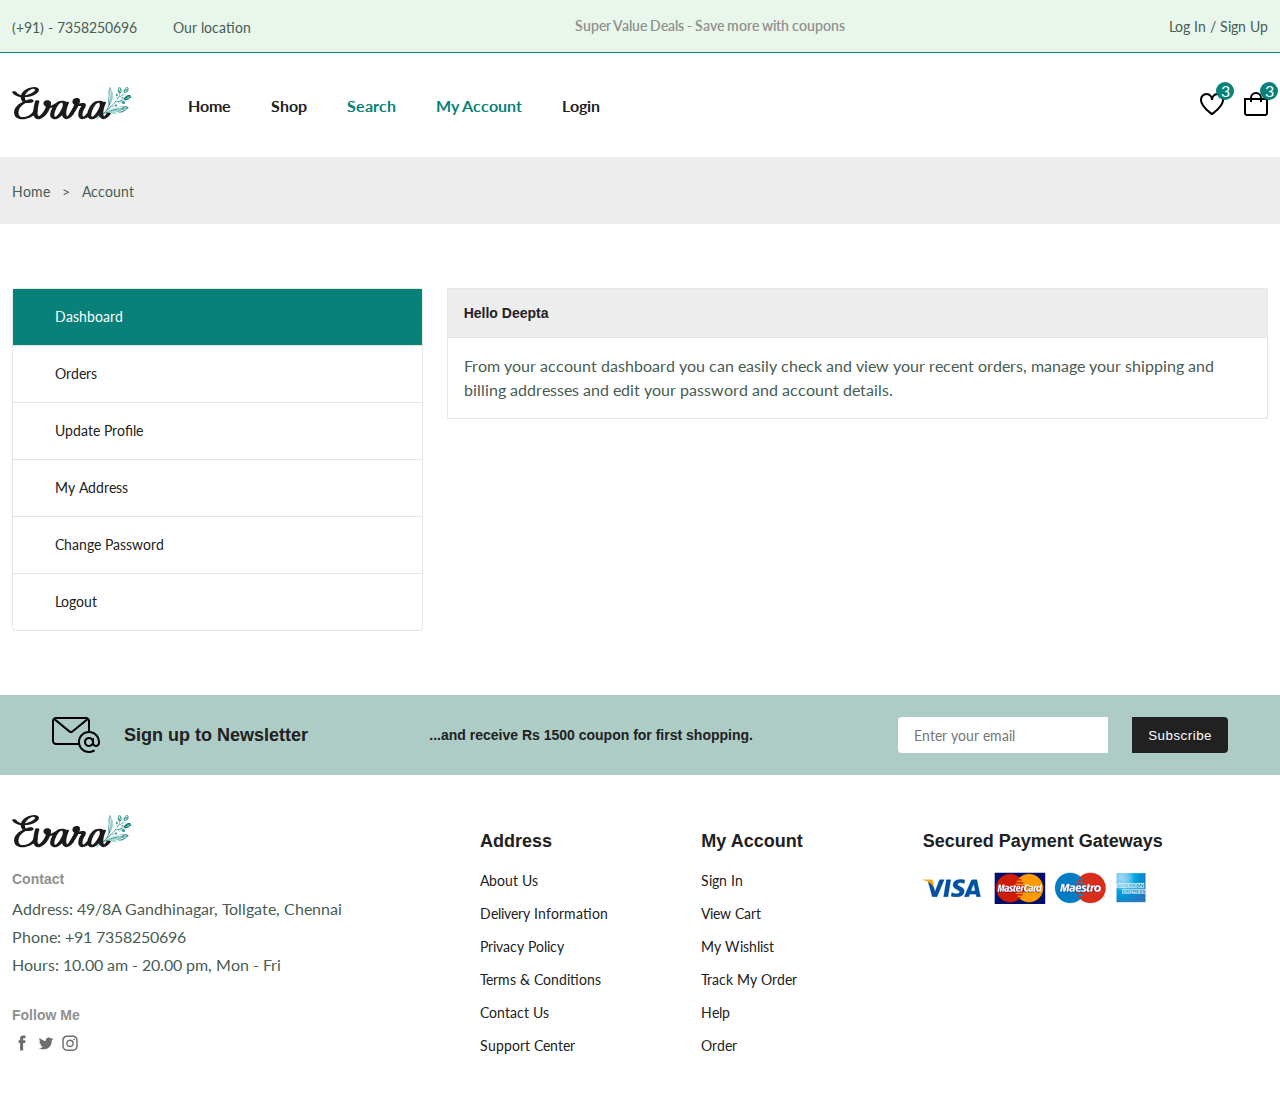
==== accounts.html @ a8809381 "added files" ====
<!DOCTYPE html>
<html lang="en">
  <head>
    <meta charset="UTF-8" />
    <meta name="viewport" content="width=device-width, initial-scale=1.0" />

    <!--=============== FLATICON ===============-->
    <link rel="stylesheet" href="https://cdn-uicons.flaticon.com/uicons-regular-straight/css/uicons-regular-straight.css" />

    <!--=============== SWIPER CSS ===============-->
    <link
      rel="stylesheet"
      href="https://cdn.jsdelivr.net/npm/swiper@11/swiper-bundle.min.css"
    />

    <!--=============== CSS ===============-->
    <link rel="stylesheet" href="assets/css/styles.css" />
    <title>Ecommerce Website</title>
  </head>
  <body>
    <!--=============== HEADER ===============-->
    <header class="header">
      <div class="header__top">
        <div class="header__container container">
          <div class="header__contact">
            <span>(+91) - 7358250696</span>
            <span> Our location</span>
          </div>

          <p class="header__alert-news">
            Super Value Deals - Save more with coupons
          </p>

          <a href="login-register.html" class="header__top-action">
            Log In / Sign Up
          </a>
        </div>
      </div>

      <nav class="nav container">
        
        <a href="index.html" class="nav__logo">
          <img src="assets/img/logo.svg" alt="" class="nav__logo-img">
        </a>

        <div class="nav__menu" id="nav-menu">
          <ul class="nav__list">
            <li class="nav__item">
              <a href="index.html" class="nav__link">Home</a>
            </li>

            <li class="nav__item">
              <a href="shop.html" class="nav__link">Shop</a>
            </li>

            <li class="nav__item">
              <a href="search.html" class="nav__link active-link">Search</a>
            </li>

            <li class="nav__item">
              <a href="accounts.html" class="nav__link active-link">My Account</a>
            </li>

            

            

            <li class="nav__item">
              <a href="login-register.html" class="nav__link">Login</a>
            </li>
          </ul>

          

        <div class="header__user-actions">
          <a href="wishlist.html" class="header__action-btn">
            <img src="assets/img/icon-heart.svg" alt="" />
            <span class="count">3</span>
          </a>

          <a href="cart.html" class="header__action-btn">
            <img src="assets/img/icon-cart.svg" alt="" />
            <span class="count">3</span>
          </a>
        </div>
      </nav>
    </header>

    <!--=============== MAIN ===============-->
    <main class="main">
      <!--=============== BREADCRUMB ===============-->
      <section class="breadcrumb">
        <ul class="breadcrumb__list flex container">
        <li><a href="index.html" class="breadcrumb__link">Home</a></li>
        <li><span class="breadcrumb__link">></span></li>
        <li><span class="breadcrumb__link">Account</span></li>
        </ul>
      </section>

      <!--=============== ACCOUNTS ===============-->
      <section class="accounts section--lg">
        <div class="accounts__container container grid">
          <div class="account__tabs">
            <p class="account__tab active-tab" data-target="#">
              <i class="fi fi-rs-settings-sliders"></i> Dashboard
            </p>

            <p class="account__tab " data-target="#orders">
              <i class="fi fi-rs-shopping-bag"></i> Orders
            </p>

            <p class="account__tab " data-target="#update-profile">
              <i class="fi fi-rs-user"></i> Update Profile
            </p>

            <p class="account__tab " data-target="#address">
              <i class="fi fi-rs-marker"></i> My Address
            </p>

            <p class="account__tab " data-target="#change-password">
              <i class="fi fi-rs-user"></i> Change Password
            </p>

            <p class="account__tab">
              <i class="fi fi-rs-exit"></i> Logout
            </p>
          </div>

          <div class="tabs__content">
            <div class="tab__content active-tab " content id="dashboard">
              <h3 class="tab__header">Hello Deepta</h3>

              <div class="tab__body">
                <p class="tab__description">
                  From your account dashboard you can easily check and
                  view your recent orders, manage your shipping and billing
                  addresses and edit your password and account details.
                </p>
              </div>
            </div>

            <div class="tab__content" content id="orders">
                <h3 class="tab__header">Your Orders</h3>
  
                <div class="tab__body">
                 <table class="placed__order-table">
                  <tr>
                    <th>Orders</th>
                    <th>Date</th>
                    <th>Status</th>
                    <th>Total</th>
                    <th>Actions</th>
                  </tr>

                  <tr>
                    <td>#11357</td>
                    <td>August 30,2024</td>
                    <td>Processing</td>
                    <td>Rs 6520</td>
                    <td><a href="#" class="view__order">View</a></td>
                  </tr>

                  <tr>
                    <td>#1579</td>
                    <td>August 06,2024</td>
                    <td>Completed</td>
                    <td>Rs 14200</td>
                    <td><a href="#" class="view__order">Delievered</a></td>
                  </tr>

                  <tr>
                    <td>#1320</td>
                    <td>June 27,2024</td>
                    <td>Completed</td>
                    <td>Rs 3500</td>
                    <td><a href="#" class="view__order">Delievered</a></td>
                  </tr>


                 </table>
                </div>

                
          </div>

          <div class="tab__content" content id="update-profile">
            <h3 class="tab__header">Update Profile</h3>

            <div class="tab__body">
              <form action="" class="form grid">
                <input type="text" placeholder="Username" class="form__input">
                <div class="form__btn">
                  <button class="btn btn--md">Save</button>
                </div>
              </form>
            </div>
          </div>

          <div class="tab__content" content id="address">
            <h3 class="tab__header">Shipping Address</h3>

            <div class="tab__body">
            <address class="address">
              49/8A Nehru Street, <br> Anna Nagar, <br> Chennai, Tamil Nadu <br> Pincode-600019
            </address>
            
            <a href="" class="edit">Edit</a>
          </div>
        </div>

        <div class="tab__content" content id="change-password">
          <h3 class="tab__header">Change Password</h3>

          <div class="tab__body">
            <form action="" class="form grid">
              <input type="text" placeholder="Current Password" class="form__input">

              <input type="text" placeholder="New Password" class="form__input">

              <input type="text" placeholder="Confirm Password" class="form__input">
              <div class="form__btn">
                <button class="btn btn--md">Save</button>
              </div>
            </form>
          </div>
        </div>
      </div>
    </div>
    </section>

      <!--=============== NEWSLETTER ===============-->
      <section class="newsletter selection home__newsletter">
        <div class="newsletter__container container grid">
          <h3 class="newsletter__title flex">
            <img src="assets/img/icon-email.svg" alt="" class="newsletter__icon">
          Sign up to Newsletter
          </h3>
          <p class="newsletter__description">
            ...and receive Rs 1500 coupon for first shopping.
          </p>

          <form action="" class="newsletter__form"></form>
          <input type="text" placeholder="Enter your email" class="newsletter__input"/>
          <button tpe="submit" class="newsletter__btn">Subscribe</button>
        </form>
        </div>
      </section>
    </main>

    <!--=============== FOOTER ===============-->
    <footer class="footer container">
      <div class="footer__container grid">
        <div class="footer__content">
          <a href="index.html" class="footer__logo">
            <img src="assets/img/logo.svg" alt="" class="footer__logo-img" />
          </a>

          <h4 class="footer__subtitle">Contact</h4>
          <p class="footer__description">
            <span>Address:</span> 49/8A Gandhinagar, Tollgate, Chennai
          </p>
            
            <p class="footer__description">
            <span>Phone:</span> +91 7358250696
          </p> 

          <p class="footer__description">
            <span>Hours:</span> 10.00 am - 20.00 pm, Mon - Fri
          </p> 
            
          <div class="footer__social">
            <h4 class="footer__subtitle">Follow Me</h4>
            <div class="footer__social-links flex">
              <a href="">
                <img src="assets/img/icon-facebook.svg" alt="" class="footer__social-icon">
              </a>

              <a href="">
                <img src="assets/img/icon-twitter.svg" alt="" class="footer__social-icon">
              </a>

              <a href="">
                <img src="assets/img/icon-instagram.svg" alt="" class="footer__social-icon">
              </a>


            </div>
          </div>
        </div>

        <div class="footer__content">
          <h3 class="footer__title">Address</h3>
          <ul class="footer__links">

            <li><a href="" class="footer__link">About Us</a></li>
            <li><a href="" class="footer__link">Delivery Information</a></li>
            <li><a href="" class="footer__link">Privacy Policy</a></li>
            <li><a href="" class="footer__link">Terms & Conditions</a></li>
            <li><a href="" class="footer__link">Contact Us</a></li>
            <li><a href="" class="footer__link">Support Center</a></li>
            
          </ul>
        </div>

        <div class="footer__content">
          <h3 class="footer__title">My Account</h3>
          <ul class="footer__links">

            <li><a href="" class="footer__link">Sign In</a></li>
            <li><a href="" class="footer__link">View Cart</a></li>
            <li><a href="" class="footer__link">My Wishlist</a></li>
            <li><a href="" class="footer__link">Track My Order</a></li>
            <li><a href="" class="footer__link">Help</a></li>
            <li><a href="" class="footer__link">Order</a></li>
            
          </ul>
        </div>

        <div class="footer__content">
          <h3 class="footer__title">Secured Payment Gateways</h3>

          <img src="assets/img/payment-method.png" alt="" class="payment__img">
        </div>
      </div>    
    </footer>

    <!--=============== SWIPER JS ===============-->
    <script src="https://cdn.jsdelivr.net/npm/swiper@9/swiper-bundle.min.js"></script>

    <!--=============== MAIN JS ===============-->
    <script src="assets/js/main.js"></script>
  </body>
</html>
---- assets/css/styles.css ----
/*=============== GOOGLE FONTS ===============*/
@import url('https://fonts.googleapis.com/css2?family=Lato:wght@400;700&family=Spartan:wght@400;500;600;700&display=swap');

/*=============== VARIABLES CSS ===============*/
:root {
  --header-height:  4rem;
  

  /*========== Colors ==========*/
  /* Color mode HSL(hue, saturation, lightness) */
  --first-color: hsl(176, 88%, 27%);
  --first-color-alt: hsl(129, 44%, 94%);
  --second-color: hsl(34, 94%, 87%);
  --title-color: hsl(0, 0%, 13%);
  --text-color: hsl(154, 13%, 32%);
  --text-color-light: hsl(60, 1%, 56%);
  --body-color: hsl(0, 0%, 100%);
  --container-color: hsl(0, 0%, 93%);
  --border-color: hsl(129, 36%, 85%);
  --border-color-alt: hsl(113, 15%, 90%);

  /*========== Font and typography ==========*/
  /* .5rem = 8px | 1rem = 16px ... */
  --body-font: 'Lato', sans-serif;
  --second-font: 'League Spartan', sans-serif;
  --big-font-size: 3.5rem;
  --h1-font-size: 2.75rem;
  --h2-font-size: 2rem;
  --h3-font-size: 1.75rem;
  --h4-font-size: 1.375rem;
  --large-font-size: 1.125rem;
  --normal-font-size: 1rem;
  --small-font-size: 0.875rem;
  --smaller-font-size: 0.75rem;
  --tiny-font-size: 0.6875rem;

  /*========== Font weight ==========*/
  --weight-400: 400;
  --weight-500: 500;
  --weight-600: 600;
  --weight-700: 700;

  /*========== Transition ==========*/
  --transition: cubic-bezier(0, 0, 0.05, 1);
}

/* Responsive typography */
@media screen and (max-width: 1200px) {
  :root {
    --big-font-size: ;
    --h1-font-size: ;
    --h2-font-size: ;
    --h3-font-size: ;
    --h4-font-size: ;
    --large-font-size: ;
    --normal-font-size: ;
    --small-font-size: ;
    --smaller-font-size: ;
    --tiny-font-size: ;
  }
}

/*=============== BASE ===============*/
* {
  margin: 0;
  padding: 0;
  box-sizing: border-box;
}

input,
textarea,
body {
  color: var(--text-color);
  font-family: var(--body-font);
  font-size: var(--normal-font-size);
  font-weight: var(--weight-400);
}

body {
  background-color: var(--body-color);
}

h1,
h2,
h3,
h4 {
  font-family: var(--second-font);
  color: var(--title-color);
  font-weight: var(--weight-600);
}

ul {
  list-style: none;
}

a {
  text-decoration: none;
}

p {
  line-height: 1.5rem;
}

img {
  max-width: 100%;
}

button,
textarea,
input {
  background-color: transparent;
  border: none;
  outline: none;
}

/*=============== REUSABLE CSS CLASSES ===============*/
.container {
  max-width: 1320px;
  margin-inline: auto;
  padding-inline: .75rem;
}

.grid {
  display: grid;
  gap: 1.5rem;
}

.section {
  padding-block: 2rem;
}

.section--lg {
  padding-block: 4rem;
}

.section__title {
  font-size: var(--h4-font-size);
  margin-bottom: 1.5rem;
}

.section__title span {
  color: var(--first-color);
}

.form__input {
  border: 1px solid var(--border-color-alt);
  padding-inline: 1rem;
  height: 45px;
  border-radius: 0.25rem;
  font-size: var(--small-font-size);
}

.flex {
  display: flex;
  align-items: center;
  column-gap: .5rem;
}

.new__price {
  color: var(--first-color);
  font-weight: var(--weight-600);
}

.old__price {
  color: var(--text-color-light);
  font-size: var(--small-font-size);
  text-decoration: line-through;
}

/*=============== HEADER & NAV ===============*/
.header__top {
  background-color: var(--first-color-alt);
  border-bottom: 1px solid var(--first-color);
  padding-block: 0.875rem;
}

.header__container {
  display: flex;
  align-items: center;
  justify-content: space-between;
}

.header__contact span:first-child {
  margin-right: 2rem;
}

.header__contact span,
.header__alert-news,
.header__top-action {
  font-size: var(--small-font-size);
}

.header__alert-news {
  color: var(--text-color-light);
  font-weight: var(--weight-600);
}

.header__top-action {
  color: var(--text-color);
}

.nav,
.nav__menu,
.nav__list,
.header__user-actions {
  display: flex;
  align-items: center;
}

.nav {
  height: calc(var(--header-height) + 2.5rem);
  justify-content: space-between;
  column-gap: 1rem;
}

.nav__logo-img {
  width: 120px;
}

.nav__menu {
  flex-grow: 1;
  margin-left: 2.5rem;
}

.nav__list {
  column-gap: 2.5rem;
  margin-right: auto;
}

.nav__link {
  color: var(--title-color);
  font-weight: var(--weight-700);
  transition: all 0.2s var(--transition);
}

.header__search {
  width: 340px;
  position: relative;
}

.header__search.form__input {
  width: 100%;
}

.search__btn {
  position: absolute;
  top: 24%;
  right: 1.25rem;
  cursor: pointer;
}

.header__user-actions {
  column-gap: 1.25rem;
}

.header__action-btn {
  position: relative;
}

.header__action-btn img {
  width: 24px;
}

.header__action-btn .count {
  position: absolute;
  top: -0.625rem;
  right: -0.625rem;
  background-color: var(--first-color);
  color: var(--body-color);
  height: 18px;
  width: 18px;
  line-height: 18px;
  border-radius: 50%;
  text-align: center;
  font-size: var(---font-size);
}
/* Active link */
.active-link,
.nav__link:hover {
  color: var(--first-color);
}
/*=============== HOME ===============*/

/*=============== BUTTONS ===============*/
.home__container {
  grid-template-columns: 5fr 7fr;
  align-items: center;
}

.home__subtitle,
.home__description {
  font-size: var(--large-font-size);
}

.home__subtitle {
  font-family: var(--second-color);
  font-weight: var(--weight-600);
  margin-bottom: 1rem;
  display: block;
}

.home__title {
  font-size: var(--h1-font-size);
  font-weight: var(--weight-700);
  line-height: 1.4;
}

.home__title span {
  color: var(--first-color);
  font-size: var(--big-font-size);
}

.home__description {
  margin-block: .5rem 2rem;
}

.home__img {
  justify-self: flex-end;
}


.btn {
  display: inline-block;
  background-color: var(--first-color);
  border: 2px solid var(--first-color);
  color: var(--body-color);
  padding-inline: 1.75rem;
  height: 49px;
  line-height: 49px;
  border-radius: .25rem;
  font-family: var(--second-font);
  font-size: var(--small-font-size);
  font-weight: var(--weight-700);
  transition: all 0.4s var(--transition);
}

.btn:hover {
  background-color: transparent;
  color: var(--first-color);
}

.btn--md,
.btn--sm {
  font-family: var(--body-font);
}

.btn--md {
  height: 45px;
  line-height:42px;
}

.btn--sm {
  height: 40px;
  line-height: 36px;
}

/*=============== CATEGORIES ===============*/
.categories {
  overflow: hidden;
}

.category__item {
  text-align: center;
  border: 1px solid var(--border-color);
  padding: 0.625rem 0.625rem 1.25rem;
  border-radius: 1.25rem; 
}

.category__img {
  border-radius: 0.75rem;
  margin-bottom: 1.25rem;
}

.category__title {
  color: var(--text-color);
  font-size: var(--small-font-size);
}

/* Swiper class */
.swiper {
  overflow: initial;
}

.swiper-button-next ::after,
.swiper-button-prev ::after {
  content: '';
}

.swiper-button-next,
.swiper-button-prev {
  top: -1.875rem;
  background-color: var(--first-color-alt);
  border: 1px solid var(--border-color);
  width: 30px;
  height: 30px;
  border-radius: 50%;
  color: var(--first-color);
  font-size: var(--tiny-font-size);
}

.swiper-button-prev {
  left: initial;
  right: 2.5rem;
}

.swiper-button-next {
  right: 0;
}

/*=============== PRODUCTS ===============*/
.tab__btns {
  display: flex;
  column-gap: 0.75rem;
  margin-bottom: 2rem;
}

.tab__btn {
  background-color: var(--container-color);
  color: var(--title-color);
  padding: 1rem 1.25rem 0.875rem;
  border-radius: .25rem;
  font-family: var(--second-font);
  font-size: var(--small-font-size);
  font-weight: var(--weight-600);
  cursor: pointer; 
}

.products__container {
  grid-template-columns: repeat(4, 1fr);
}

.product__item {
  border: 1px solid var(--border-color);
  border-radius: 1.5rem;
  transition: all 0.2s var(--transition);
}

.product__banner {
  padding: .625rem .75rem 0.75rem;
}

.product__banner,
.product__images {
  position: relative;
}

.product__images {
  display: block;
  overflow: hidden;
  border-radius: 1.5rem;
}

.product__img {
  vertical-align: middle;
  transition: all 1.5s var(--transition);
}

.product__item:hover .product__img {
  transform: scale(1.1);
}

.product__img.hover {
  position: absolute;
  top: 0;
  left: 0;
}

.product__actions {
  position: absolute;
  top: 50%;
  left: 50%;
  transform: translate(-50%, -50%);
  display: flex;
  column-gap: 0.5rem;
  transition: all .2s var(--transition);
}

.action__btn {
  width: 40px;
  height: 40px;
  line-height: 42px;
  text-align: center;
  border-radius: 50%;
  background-color: var(--first-color-alt);
  border: 1px solid var(--border-color);
  color: var(--text-color);
  font-size: var(--small-font-size);
  position: relative;
}

.action__btn::before,
.action__btn::after {
  position: absolute;
  left: 50%;
  transform: translate(-50%);
  transition: all .3s cubic-bezier(0.71, 1.7, 0.77, 1.24);
}

.action__btn::before {
  content: '';
  top: -2px;
  border: .5rem solid transparent;
  border-top-color: var(--first-color);
}

.action__btn::after {
  content: attr(aria-label);
  bottom: 100%;
  background-color: var(--first-color);
  color: var(--body-color);
  font-size: var(--tiny-font-size);
  white-space: nowrap;
  padding-inline: .625rem;
  border-radius: 0.25rem;
  line-height: 2.58;
}

.product__badge {
  position: absolute;
  left: 1.25rem;
  top: 1.25rem;
  background-color: var(--first-color);
  color: var(--body-color);
  padding: 0.25rem 0.625rem;
  border-radius: 2.5rem;
  font-size: var(--tiny-font-size);
}

.product__badge.light-pink {
  background-color: hsl(341, 100%, 73%);
}

.product__badge.light-green {
  background-color: hsl(155, 20%, 67%);
}

.product__badge.light-orange {
  background-color: hsl(24, 100%, 73%);
}

.product__badge.light-blue {
  background-color: hsl(202, 53%, 76%);
}

.product__content {
  padding: 0 1.25rem 1.125rem;
  position: relative;
}

.product__category {
  color: var(--text-color-light);
  font-size: var(--smaller-font-size);
}

.product__title {
  font-size: var(--normal-font-size);
  margin-block: 0.75rem 0.5rem;
}

.product__rating {
  color: hsl(42, 100%, 50%);
  font-size: var(--smaller-font-size);
  margin-bottom: 0.75rem;
}

.product__price .new__price {
   font-size: var(--large-font-size);
}

.cart__btn {
  position: absolute;
  bottom: 1.6rem;
  right: 1.25rem;
}

/* Active Tab */
.tab__btn.active-tab {
  color: var(--first-color);
  background-color: var(--second-color);
}

.tab__item:not(.active-tab) {
  display: none;
}

/* Product Hover */
.product__img.hover,
.product__actions,
.action__btn::before,
.action__btn::after,
.product__item:hover .product__img.default {
  opacity: 0;
}

.product__item:hover {
  box-shadow: 0 0 10px hsla(0, 0%, 0%, 0.1);
}

.product__item:hover .product__img.hover,
.product__img.hover .product__actions,
.action__btn:hover::before,
.action__btn:hover::after {
  opacity: 1;
}

.action__btn:hover::before,
.action__btn:hover::after {
  transform: translateX(-50%) translate(-0.5rem);
}

.action__btn:hover {
  background-color: var(--first-color);
  border-color: var(--first-color);
  color: var(--body-color);
}

/*=============== DEALS ===============*/
.deals__container {
  grid-template-columns: repeat(2, 1fr);
}

.deals__item:nth-child(1) {
  background-image: url(../img/deals-1.jpg);
}

.deals__item:nth-child(2) {
  background-image: url(../img/deals-2.png);
}

.deals__item {
  padding: 2rem;
  background-size: cover;
  background-position: center;
  display: flex;
  flex-direction: column;
  row-gap: 1rem;
  width: 100%;
  height: 400px;
}

.deals__brand {
  color: var(--first-color);
  font-size: var(--h3-font-size);
  margin-bottom: 0.5rem;
}

.deals__category {
  font-family: var(--second-font);
  font-size: var(--small-font-size);
}

.deals__title {
  font-size: var(--large-font-size);
  font-weight: var(--weight-400);
  line-height: 1.3;
}

.deals__price .new__price,
.deals__price .old__price {
  font-size: var(--large-font-size);
}

.deals__price .new__price {
  color: hsl(352,100%, 60%);
}

.deals__countdown-text {
  margin-bottom: 0.5rem;
}

.countdown {
  display: flex;
  column-gap: 1.5rem;
}

.countdown__amount {
  position: relative;
}

.countdown__amount::after {
  content: ':';
  color: var(--title-color);
  font-size: var(--large-font-size);
  position: absolute;
  right: -25%;
  top: 20%;
}

.countdown__period {
  background-color: var(--first-color);
  color: var(--body-color);
  width: 60px;
  height: 50px;
  line-height: 50px;
  text-align: center;
  border-radius: 0.25rem;
  font-size: var(--large-font-size);
  font-weight: var(--weight-600);
  margin-bottom: 0.5rem;
}

.unit {
  font-size: var(--small-font-size);
  text-align: center;
  display: block;
}

.deals__btn .btn {
  background-color: transparent;
  color: var(--first-color);
}

.new__arrivals {
  overflow: hidden;
}

/*=============== SHOWCASE ===============*/
.showcase__container {
  grid-template-columns: repeat(4, 1fr);
}

.showcase__wrapper .section__title {
  font-size: var(--normal-font-size);
  border-bottom: 1px solid var(--border-color-alt);
  padding-bottom: .75rem;
  margin-bottom: 2rem;
  position: relative;
}

.showcase__wrapper .section__title::before {
  content: '';
  position: absolute;
  left: 0;
  bottom: -1.3px;
  width: 50px;
  height: 2px;
  background-color: var(--first-color);
}

.showcase__item {
  display: flex;
  align-items: center;
  column-gap: 1.5rem;
}

.showcase__item:not(:last-child) {
  margin-bottom: 1.5rem;
}

.showcase__img {
  width: 86px;
}

.showcase__content {
  width: calc(100% - 110px);
}

.showcase__title {
  font-size: var(--small-font-size);
  font-weight: var(--weight-500);
  white-space: nowrap;
  overflow: hidden;
  text-overflow: ellipsis;
  margin-bottom: 0.5rem;
}

/*=============== NEWSLETTER ===============*/
.newsletter {
  background-color: hsl(166, 23%, 74%);
  padding: 1rem 0;
}

.newsletter__container {
  display: flex;
  align-items: center;
  justify-content: space-between;
  max-width: 1200px;
  margin: 0 auto;
}

.newsletter__title {
  font-size: var(--large-font-size);
  margin: 0;
}
.newsletter__icon {
  width: 48px; /* Slightly increased size */
  margin-right: 1rem;
}
.newsletter__description {
  color: var(--title-color);
  font-family: var(--second-font);
  font-size: var(--small-font-size);
  font-weight: var(--weight-600);
  margin: 0;
  flex: 1;
  text-align: center;
}
.newsletter_form {
  display: flex;
  align-items: center;
  margin-left: auto;
  background-color: var(--body-color); /* Background color to match input */
  border-radius: 0.25rem;
  box-shadow: 0 0 0 1px #ccc; /* Optional: Add a border around the form */
}
.newsletter__input {
  padding: 0.5rem 1rem;
  border-radius: 0.25rem 0 0 0.25rem;
  font-size: var(--small-font-size);
  height: 36px;
  border: none;
  background-color: #fff; /* White background for the input */
}
.newsletter__btn {
  background-color: var(--title-color);
  color: var(--body-color);
  padding: 0.5rem 1rem;
  border-radius: 0 0.25rem 0.25rem 0;
  font-family: var(--second-font);
  font-weight: var(--weight-500);
  letter-spacing: 0.5px;
  cursor: pointer;
  transition: all 0.3s var(--transition);
  height: 36px; /* Ensures the button height matches the input */
  border: none;
}
.newsletter__btn:hover {
  background-color: var(--first-color);
}

/*=============== FOOTER ===============*/
.footer__container{
  grid-template-columns: 4.5fr repeat(2, 2fr) 3.5fr;
  padding-block: 2.5rem;
}

.footer__logo-img {
  width: 120px;
}

.footer__subtitle {
  color: var(--text-color-light);
  font-size: var(--small-font-size);
  margin-block: 1.25rem 0.625rem;
}

.footer__description {
  margin-bottom: 0.25rem;
}

.footer__description span {
  font-weight: var(--weight-400);
}

.footer__social .footer__subtitle {
  margin-top: 1.875rem;
}

.footer__social-links {
  column-gap: 0.25rem;
}

.footer__social-icon {
  width: 20px;
  opacity: 0.7;
}

.footer__title {
  font-size: var(--large-font-size);
  margin-block: 1rem 1.25rem;
}

.footer__link {
  color: var(--title-color);
  font-size: var(--small-font-size);
  margin-bottom: 1rem;
  display: block;
  transition: all .3s var(--transition);
}

.footer__link:hover {
  color: var(--first-color);
  margin-left: 0.25rem;
}

/*=============== BREADCRUMBS ===============*/
.breadcrumb {
  background-color: var(--container-color);
  padding-block: 1.5rem;
}

.breadcrumb__list {
  column-gap: 0.75rem;
}

.breadcrumb__link {
  color: var(--text-color);
  font-size: var(--small-font-size);
}
/*=============== SHOP ===============*/
.total__products {
  margin-bottom: 2.5rem;
}

.total__products span {
  color: var(--first-color);
  font-weight: var(--weight-600);
}

.pagination {
  display: flex;
  column-gap: 0.625rem;
  margin-top: 2.75rem;
  padding: 0.5rem 0; /* Added padding for better spacing */
}

.pagination__link {
  display: inline-block;
  width: 34px;
  height: 34px;
  line-height: 34px;
  text-align: center;
  border-radius: .25rem;
  color: var(--text-color);
  font-size: var(--small-font-size);
  font-weight: var(--weight-700);
  transition: background-color 0.15s var(--transition), color 0.15s var(--transition);
}

.pagination__link.active,
.pagination__link:hover {
  background-color: var(--first-color);
  color: var(--body-color);
  cursor: pointer; /* Added cursor pointer for better UX */
}

.pagination__link.icon {
  border-top-right-radius: 50%;
  border-bottom-right-radius: 50%;
}

/*=============== DETAILS ===============*/
.details__container {
  grid-template-columns: 5.5fr 6.5fr;
}

.details__img {
  margin-bottom: 0.5rem;
}

.details__small-images {
  grid-template-columns: repeat(4, 1fr);
  column-gap: 0.625rem;
}

.details__small-img {
  cursor: pointer;
}

.details__title {
  font-size: var(--h2-font-size);
}

.details__brand {
  font-size: var(--small-font-size);
  margin-block: 1rem;
}

.details__brand span {
  color: var(--first-color);
}

.details__price {
  border-top: 1px solid var(--border-color-alt);
  border-bottom: 1px solid var(--border-color-alt);
  padding-block: 1rem;
  column-gap: 1rem;
}
.details__price .new__price {
  font-size: var(--h2-font-size);
}

.details__price .old__price {
  font-size: var(--normal-font-size);
  font-weight: var(--weight-500);
}

.short__description {
  margin-block: 1rem 2rem;
}

.list__item,
.meta__list {
  font-size: var(--small-font-size);
  margin-bottom: 0.75rem;
}

.details__color,
.details__size {
  column-gap: 0.75rem;
}

.details__color {
  margin-block: 2rem 1.5rem;
}

.details__size {
  margin-bottom: 2.5rem;
}

.details__color-title,
.details__size-title {
  font-size: var(--small-font-size);
  font-weight: var(--weight-600);
}

.color__list,
.size__list {
  display: flex;
  column-gap: 0.25rem;
}

.color__link {
  width: 26px;
  height: 26px;
  border-radius: 50%;
  display: block;
}

.size__link {
  border: 1px solid var(--border-color-alt);
  padding: 0.375rem 0.75rem  0.5rem;
  color: var(--text-color);
  font-size: var(--small-font-size);
}

.size-active {
  background-color: var(--first-color);
  color: var(--body-color);
}

.details__action {
  display: flex;
  column-gap: 0.375rem;
  margin-bottom: 3.25rem;
}

.quantity,
.details__action-btn {
  border: 1px solid var(--border-color-alt);
  font-size: var(--small-font-size);
}

.quantity {
  max-width: 80px;
  padding-block: 0.5rem;
  padding-inline: 1rem 0.5rem;
  border-radius: 0.25rem;
}

.details__action-btn {
  color: var(--text-color);
  line-height: 40px;
  padding-inline: 0.75rem;
}

.details__meta {
  border-top: 1px solid var(--border-color-alt);
  padding-top: 1rem
}

/*=============== DETAILS INFO & REVIEWS ===============*/

/*=============== CART ===============*/
.table__container {
  overflow-x: auto;
}

.table {
  table-layout: fixed;
  margin-bottom: 2rem;
}

.table tr {
  border-top: 1px solid var(--border-color-alt);
}

.table tr:last-child {
  border-bottom: 1px solid var(--border-color-alt);
}

.table tr th:nth-child(1),
.table tr th:nth-child(1) {
  width: 216px;
}

.table tr th:nth-child(2),
.table tr th:nth-child(2) {
  width: 400px;
}

.table tr th:nth-child(3),
.table tr th:nth-child(3) {
  width: 108px;
}

.table tr th:nth-child(4),
.table tr th:nth-child(4) {
  width: 220px;
}

.table tr th:nth-child(5),
.table tr th:nth-child(5) {
  width: 200px;
}

.table tr th:nth-child(6),
.table tr th:nth-child(6) {
  width: 152px;
}

.table__img {
  width: 80px;
}

.table tr th,
.table tr td {
  padding: 0.5rem;
  text-align:center;
}

.table__title,
.table__description,
.table__price,
.table__subtotal,
.table__trash {
  font-size: var(--small-font-size);
}

.table__title {
  color: var(--first-color);
}

.table__description {
  max-width: 250px;
  margin-inline: auto;
}

.table__trash {
  color: var(--text-color-light);
}

.cart__actions {
  display: flex;
  justify-content: flex-end;
  gap: 0.75rem;
  margin-top: 1.5rem;
}

.divider {
  position: relative;
  text-align: center;
  margin-block: 3rem;
}

.divider::before {
  content: '';
  position: absolute;
  top: 50%;
  left: 0;
  width: 100%;
  border-top: 2px solid var(--border-color-alt);
}

.divider i {
  color: var(--text-color-light);
  background-color: var(--body-color);
  font-size: 1.25rem;
  padding-inline: 1.25rem;
  position: relative;
  z-index: 10;
}


/*=============== CART OTHERS ===============*/

/*=============== WISHLIST ===============*/

/*=============== CHECKOUT ===============*/

/*=============== COMPARE ===============*/

/*=============== LOGIN & REGISTER ===============*/

/*=============== ACCOUNTS ===============*/
.accounts__container {
  grid-template-columns: 4fr 8fr; 
}

.account__tabs {
  border: 1px solid var(--border-color-alt);
  border-radius: 0.25rem;
}

.account__tab {
  padding: 1rem 2rem;
  color: var(--title-color);
  font-size: var(--small-font-size);
  display: flex;
  align-items: center;
  column-gap: .625rem;
  cursor: pointer;
}

.account__tab.active-tab {
  background-color: var(--first-color);
  color: var(--body-color);
}

.account__tab:not(:last-child) {
  border-bottom: 1px solid var(--border-color-alt);
}

.tab__content:not(.active-tab) {
  display: none;
}

.tab__content {
  border: 1px solid var(--border-color-alt);
}

.tab__header {
  background-color: var(--container-color);
  border-bottom: 1px solid var(--border-color-alt);
  padding: 1rem;
  font-size: var(--small-font-size);
}

.tab__body {
  padding: 1rem;
}

.placed__order-table tr th {
  color: var(--title-color);
  text-align: left;
}

.placed__order-table tr th,
.placed__order-table tr td {
  border: 1px solid var(--border-color-alt);
  padding: 0.5rem;
  font-size: var(--small-font-size);
}

.view__order,
.edit {
  color: var(--first-color);
} 

.address {
  font-style: normal;
  font-size: var(--small-font-size);
  line-height: 1.5rem;
}

.city {
  margin-bottom: 0.25rem;
}

.edit{
  font-size: var(--small-font-size);
}
/*=============== SEARCH ===============*/

.search-container {
  text-align: center;
  margin: 20px;
}

.products-container {
  display: flex;
  flex-wrap: wrap;
  justify-content: center;
}

.product-card {
  border: 1px solid #ddd;
  border-radius: 5px;
  margin: 10px;
  padding: 10px;
  width: 265px; /* Adjusted to fit image width */
  text-align: center;
}

.product-card img {
  width: 265px; /* Image width */
  height: 265px; /* Image height */
  object-fit: cover; /* Ensures the image covers the dimensions without distortion */
}

.product-card .product-name {
  margin-top: 10px; /* Space between image and text */
  font-size: 16px; /* Font size for product name */
  font-weight: bold; /* Bold text for product name */
}

.product-card .product-price {
  margin-top: 5px; /* Space between product name and price */
  font-size: 14px; /* Font size for product price */
  color: #333; /* Color for product price */
}















/*=============== BREAKPOINTS ===============*/
/* For large devices */
@media screen and (max-width: 1400px) {
}

@media screen and (max-width: 1200px) {
}

/* For medium devices */
@media screen and (max-width: 992px) {
}

@media screen and (max-width: 768px) {
}

/* For small devices */
@media screen and (max-width: 576px) {
}

@media screen and (max-width: 350px) {
}
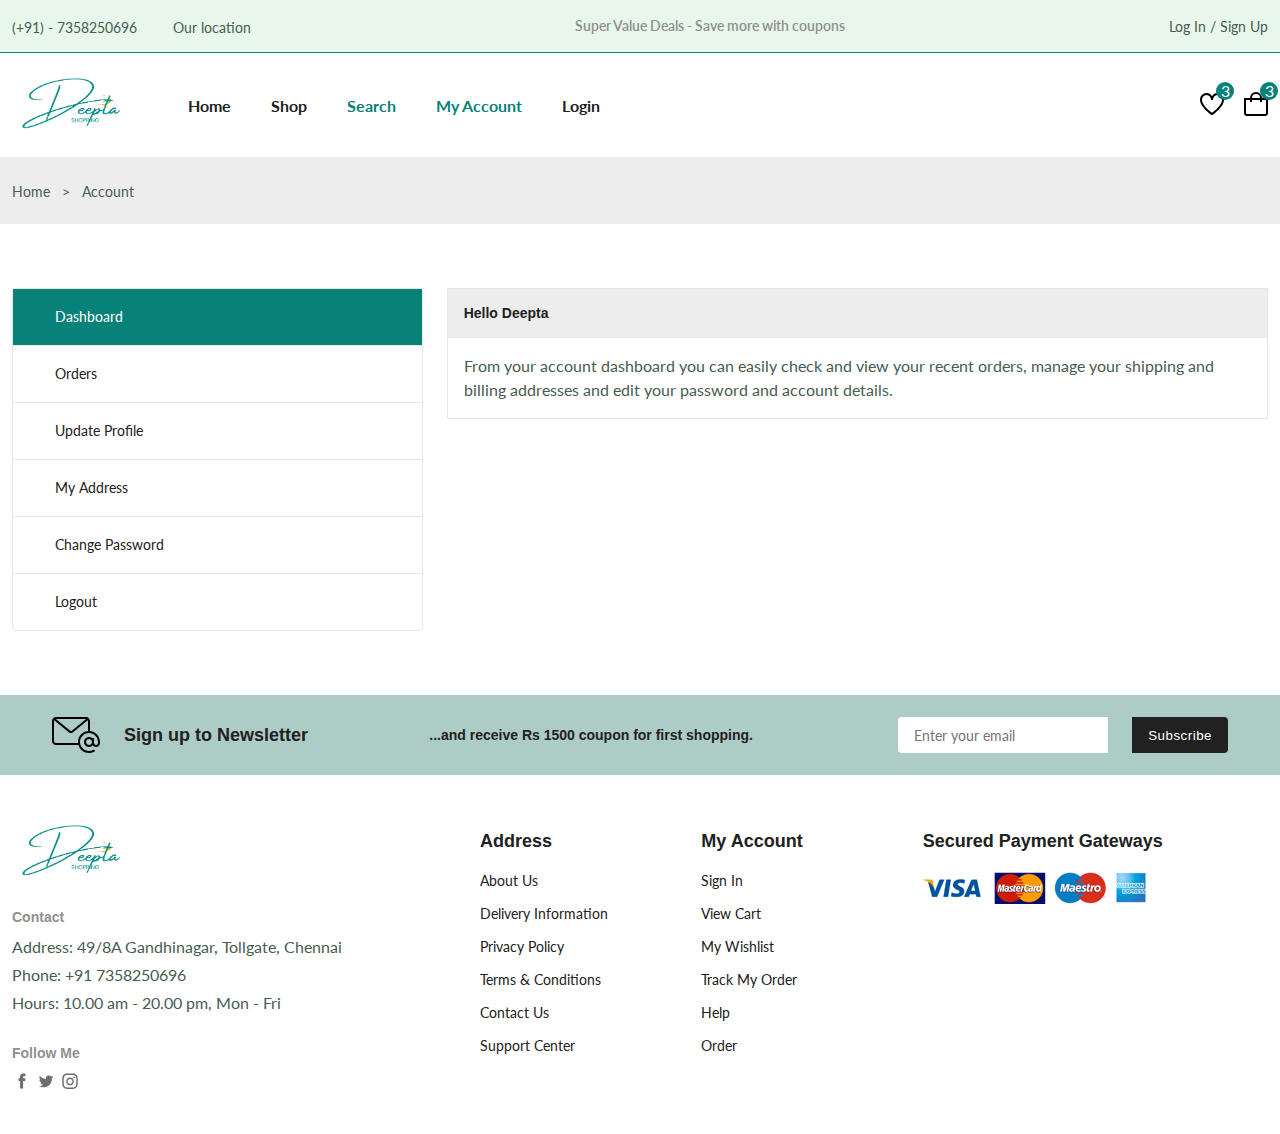
==== commit 0bd437e1: "Update HTML files and images for site redesign" ====
--- a/accounts.html
+++ b/accounts.html
@@ -1,22 +1,33 @@
 <!DOCTYPE html>
 <html lang="en">
-  <head>
-    <meta charset="UTF-8" />
-    <meta name="viewport" content="width=device-width, initial-scale=1.0" />
-
-    <!--=============== FLATICON ===============-->
-    <link rel="stylesheet" href="https://cdn-uicons.flaticon.com/uicons-regular-straight/css/uicons-regular-straight.css" />
-
-    <!--=============== SWIPER CSS ===============-->
-    <link
-      rel="stylesheet"
-      href="https://cdn.jsdelivr.net/npm/swiper@11/swiper-bundle.min.css"
-    />
-
-    <!--=============== CSS ===============-->
-    <link rel="stylesheet" href="assets/css/styles.css" />
-    <title>Ecommerce Website</title>
-  </head>
+<head>
+  <!-- Google tag (gtag.js) -->
+  <script async src="https://www.googletagmanager.com/gtag/js?id=G-GFLYFR4WYK"></script>
+  <script>
+    window.dataLayer = window.dataLayer || [];
+    function gtag(){dataLayer.push(arguments);}
+    gtag('js', new Date());
+    gtag('config', 'G-GFLYFR4WYK');
+  </script>
+
+  <!-- Meta tags -->
+  <meta charset="UTF-8" />
+  <meta name="viewport" content="width=device-width, initial-scale=1.0" />
+
+  <!--=============== FLATICON ===============-->
+  <link rel="stylesheet" href="https://cdn-uicons.flaticon.com/uicons-regular-straight/css/uicons-regular-straight.css" />
+
+  <!--=============== SWIPER CSS ===============-->
+  <link rel="stylesheet" href="https://cdn.jsdelivr.net/npm/swiper@11/swiper-bundle.min.css" />
+
+  <!--=============== CSS ===============-->
+  <link rel="stylesheet" href="assets/css/styles.css" />
+
+  <!-- Title -->
+  <title>Ecommerce Website</title>
+</head>
+
+
   <body>
     <!--=============== HEADER ===============-->
     <header class="header">
@@ -40,7 +51,7 @@
       <nav class="nav container">
         
         <a href="index.html" class="nav__logo">
-          <img src="assets/img/logo.svg" alt="" class="nav__logo-img">
+          <img src="assets/img/1.png" alt="" class="nav__logo-img">
         </a>
 
         <div class="nav__menu" id="nav-menu">
@@ -252,7 +263,7 @@
       <div class="footer__container grid">
         <div class="footer__content">
           <a href="index.html" class="footer__logo">
-            <img src="assets/img/logo.svg" alt="" class="footer__logo-img" />
+            <img src="assets/img/1.png" alt="" class="footer__logo-img" />
           </a>
 
           <h4 class="footer__subtitle">Contact</h4>
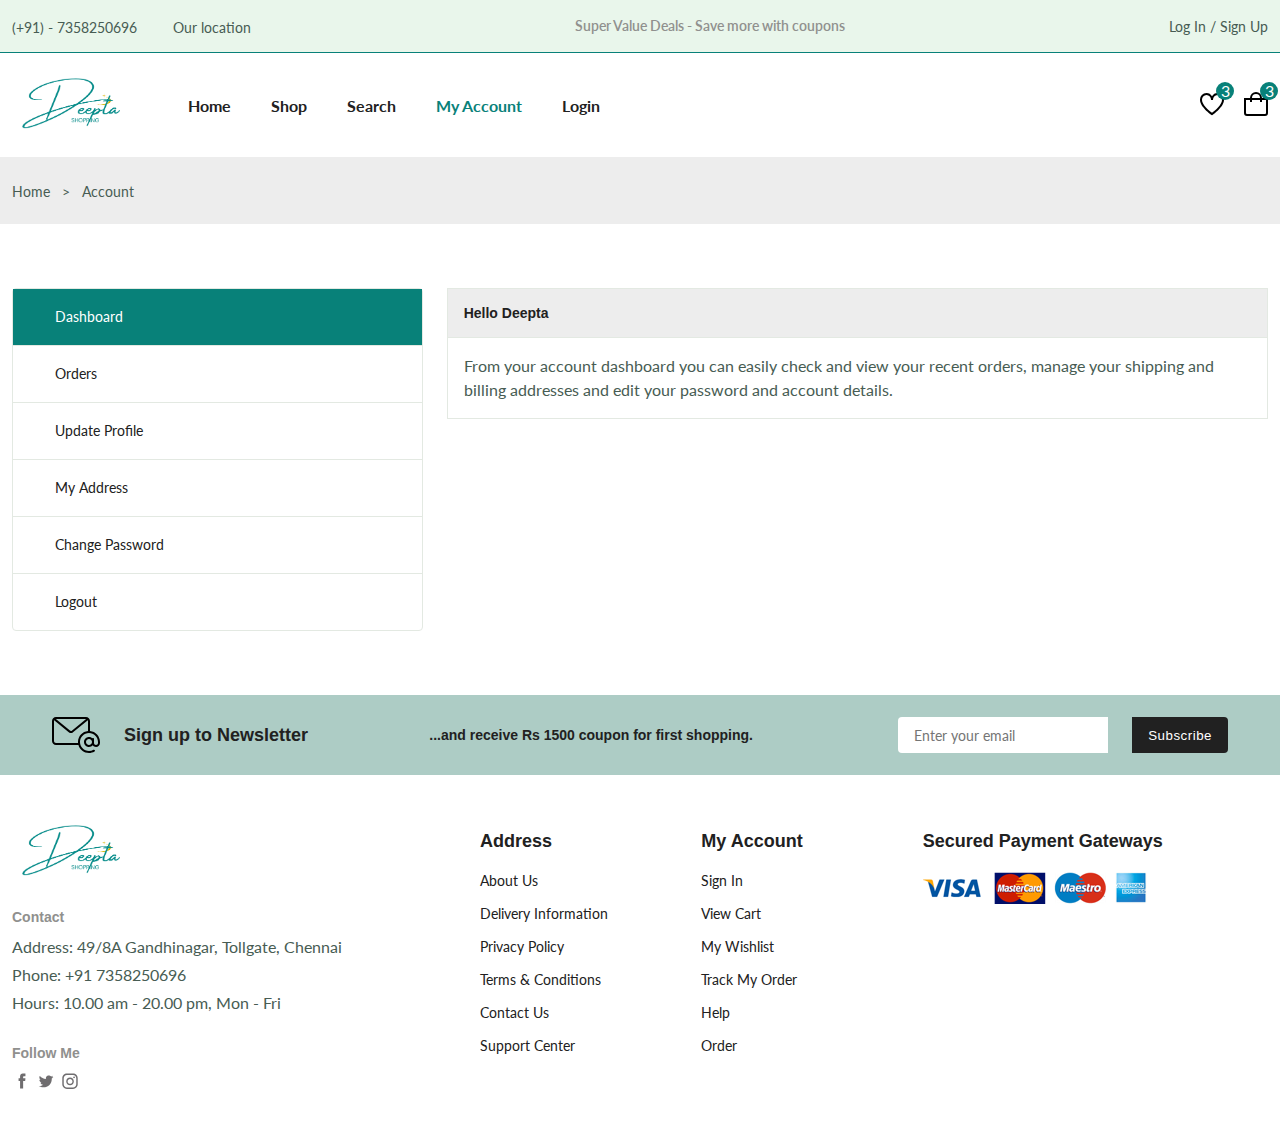
==== commit d06e9b3f: "Update HTML files and delete images for site redesign" ====
--- a/accounts.html
+++ b/accounts.html
@@ -65,7 +65,7 @@
             </li>
 
             <li class="nav__item">
-              <a href="search.html" class="nav__link active-link">Search</a>
+              <a href="search.html" class="nav__link">Search</a>
             </li>
 
             <li class="nav__item">
